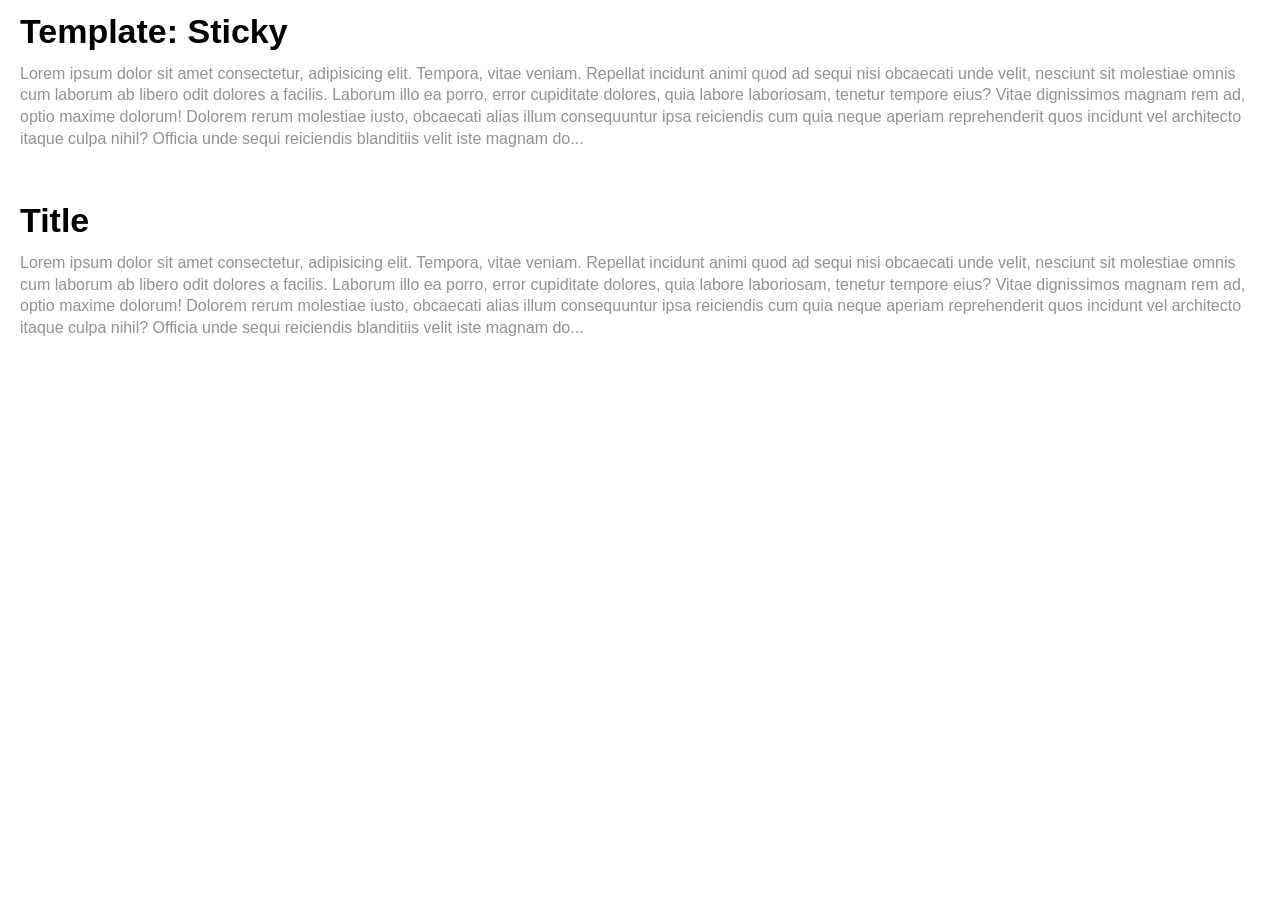
==== blog_page/blog.html @ a8a973e3 "Add blog page" ====
<!DOCTYPE html>
<html lang="en">
<head>
 <meta charset="UTF-8">
 <meta http-equiv="X-UA-Compatible" content="IE=edge">
 <meta name="viewport" content="width=device-width, initial-scale=1.0">
 <link rel="stylesheet" href="../index.css">
 <link rel="stylesheet" href="./blog.css">
 <title>Blog page</title>
</head>
<body>
<div class="content_wrapper">

 <article class="apt_block" id="apt_block">
  <header class="entry_header">
   <h2 class="entry_title">Template: Sticky</h2>
  </header>
  <p class="entry_content">Lorem ipsum dolor sit amet consectetur, adipisicing elit. Tempora, vitae veniam. Repellat incidunt animi quod ad sequi nisi obcaecati unde velit, nesciunt sit molestiae omnis cum laborum ab libero odit dolores a facilis. Laborum illo ea porro, error cupiditate dolores, quia labore laboriosam, tenetur tempore eius? Vitae dignissimos magnam rem ad, optio maxime dolorum! Dolorem rerum molestiae iusto, obcaecati alias illum consequuntur ipsa reiciendis cum quia neque aperiam reprehenderit quos incidunt vel architecto itaque culpa nihil? Officia unde sequi reiciendis blanditiis velit iste magnam dolorum fugit! Qui vel accusantium minus? Aut, quas animi magnam provident sed rem rerum id laborum nam. Molestiae ut sapiente sequi, consequatur nulla possimus, illo ducimus mollitia cum, enim at illum laudantium? Ipsum omnis voluptates aut modi sequi odit consequatur aliquid quaerat reprehenderit earum, dolorem laborum beatae non labore? Amet consequuntur, quia ducimus aspernatur eius iste! Facilis expedita veniam sequi ratione. Enim inventore quibusdam, doloribus vitae iste tempore consequuntur quod quos velit alias numquam magni rerum quas commodi ipsam natus architecto atque nobis dolores incidunt pariatur, sed quam temporibus aliquam! Perspiciatis itaque, ea voluptatem quae et voluptatum laboriosam obcaecati recusandae placeat eos quos. Numquam molestiae harum magni incidunt laudantium explicabo qui, ex quo voluptatibus corrupti neque quaerat nisi in cupiditate ullam nobis quia? Delectus dolorem pariatur ut, dicta tempora neque minima quibusdam corrupti ullam, accusantium, doloribus placeat quos a suscipit repellat. Aut corporis tempora deleniti libero nulla nemo earum sequi incidunt! Perferendis eius exercitationem consequatur voluptatum fuga quo sequi, dicta, laboriosam reprehenderit accusamus debitis quia, aperiam maiores. Dicta iste voluptas pariatur animi atque explicabo placeat fugiat ipsum obcaecati reprehenderit. Consequuntur distinctio doloribus ea ex perspiciatis consequatur, et quidem voluptatum ipsa, quia commodi earum nostrum dolores est eius eligendi sapiente recusandae, dolorem beatae sint libero aut ullam? Unde eius nobis ex mollitia pariatur ducimus, debitis quo suscipit!</p>
 </article>

 <article class="apt_block">
  <header class="entry_header">
   <h2 class="entry_title">Title</h2>
  </header>
  <p class="entry_content">Lorem ipsum dolor sit amet consectetur, adipisicing elit. Tempora, vitae veniam. Repellat incidunt animi quod ad sequi nisi obcaecati unde velit, nesciunt sit molestiae omnis cum laborum ab libero odit dolores a facilis. Laborum illo ea porro, error cupiditate dolores, quia labore laboriosam, tenetur tempore eius? Vitae dignissimos magnam rem ad, optio maxime dolorum! Dolorem rerum molestiae iusto, obcaecati alias illum consequuntur ipsa reiciendis cum quia neque aperiam reprehenderit quos incidunt vel architecto itaque culpa nihil? Officia unde sequi reiciendis blanditiis velit iste magnam dolorum fugit! Qui vel accusantium minus? Aut, quas animi magnam provident sed rem rerum id laborum nam. Molestiae ut sapiente sequi, consequatur nulla possimus, illo ducimus mollitia cum, enim at illum laudantium? Ipsum omnis voluptates aut modi sequi odit consequatur aliquid quaerat reprehenderit earum, dolorem laborum beatae non labore? Amet consequuntur, quia ducimus aspernatur eius iste! Facilis expedita veniam sequi ratione. Enim inventore quibusdam, doloribus vitae iste tempore consequuntur quod quos velit alias numquam magni rerum quas commodi ipsam natus architecto atque nobis dolores incidunt pariatur, sed quam temporibus aliquam! Perspiciatis itaque, ea voluptatem quae et voluptatum laboriosam obcaecati recusandae placeat eos quos. Numquam molestiae harum magni incidunt laudantium explicabo qui, ex quo voluptatibus corrupti neque quaerat nisi in cupiditate ullam nobis quia? Delectus dolorem pariatur ut, dicta tempora neque minima quibusdam corrupti ullam, accusantium, doloribus placeat quos a suscipit repellat. Aut corporis tempora deleniti libero nulla nemo earum sequi incidunt! Perferendis eius exercitationem consequatur voluptatum fuga quo sequi, dicta, laboriosam reprehenderit accusamus debitis quia, aperiam maiores. Dicta iste voluptas pariatur animi atque explicabo placeat fugiat ipsum obcaecati reprehenderit. Consequuntur distinctio doloribus ea ex perspiciatis consequatur, et quidem voluptatum ipsa, quia commodi earum nostrum dolores est eius eligendi sapiente recusandae, dolorem beatae sint libero aut ullam? Unde eius nobis ex mollitia pariatur ducimus, debitis quo suscipit!</p>
 </article>
 
</div>

<script src="./blog.js"></script>
</body>
</html>
---- index.css ----
:root {
 --main-color: blue;
 --main-color-yell: #f8c008;
 --main-color-prpl: #c267d4;
 --main-color-dark-prpl: #ab5bbb;
 --main-color-light-prpl: #f8f2ff;

 --main-text-color: #000;
 --main-text-gray: #e3e3e3;
 --prim-text-color: #919191;
 --prim-text-color_2: #797979;
 --prim-text-color_3: #363636;

 --main-br-radius: 5px;
 --max-br-radius: 100px;
 --sc-padding: 50px 0;

 --main-border: 1px solid #e3e3e3;
 --main-tp-background: rgba(0, 0, 0, 0.07);
 --main-tp-background_2: rgba(0, 0, 0, 0.15);
 --main-hover-background: rgba(57, 63, 97, 0.45);

 --main-anim: 0.3s ease;
 --slow-anim: 0.4s ease;

 --shadow-main: rgba(0, 0, 0, 0.06) 0px 2px 7px;
 --shadow-main_2:   rgba(0, 0, 0, 0.10) 0px 4px 8px;
 --shadow-main_3:   rgba(0, 0, 0, 0.12) 0px 8px 10px;

 --main-gradient_1: linear-gradient( 100deg,  #5636b6 11.2%, #c267d4 91.2% );
 --main-gradient_2: linear-gradient( 100deg,  #7c59e6 11.2%, #dc88ec 91.2% );
}

body,
html {
 margin: 0;
 padding: 0;
 font-family: "Montserrat", sans-serif;
 line-height: 1.35em;
 font-size: 16px;
}

button {
 user-select: none;
 cursor: pointer;
 font-family: inherit;
 font-size: inherit;
}

h1, h2, h3, h4, h5, h6, p {
 margin: 0.5em 0;
}

h1 {
 font-size: 38px;
}

h2 {
 font-size: 34px;
 line-height: 1.25em;
 margin: 0.3em 0;
}

h3 {
 font-size: 34px;
 margin: 0.3em 0;
}

h4 {
 font-size: 20px;
 margin: 5px 0;
}

p {
 color: var(--prim-text-color);
}

img {
 font-size: 0;
}

input:focus {
 outline: 2px solid var(--main-color-prpl);
}

input,
*::placeholder {
 font-family: inherit;
}

*{
 box-sizing: border-box;
}

*::selection {
 color: #fff;
 background-color: rgba(79, 63, 218, 0.5);
}

.content_wrapper {
 max-width: 1280px;
 margin: 0 auto;
 padding: 0 20px;
}

.btn {
 display: inline-block;
 border: none;
 padding: 0;
 margin: 0;
 color: inherit;
 text-decoration: none;
 white-space: nowrap;
 background-color: transparent;
 transition: background var(--main-anim);
 user-select: none;
}


.btn_th_0 {
 padding: 15px 30px;
 font-size: 16px;
 font-weight: 500;
 color: #fff;
 border-radius: var(--max-br-radius);
 background-color: var(--main-color-prpl);
}

.btn_th_0:hover {
 background-color: var(--main-color-dark-prpl);
}

.btn_allpr {
 display: block;
 margin: 20px auto 0;
}

.pre_title {
 font-weight: 600;
 text-transform: uppercase;
}

.rect_shadow::before {
 content: '';
 display: block;
 position: absolute;
 left: -20px;
 bottom: -20px;
 width: 100%;
 height: 100%;
 background: var(--main-gradient_2);
 z-index: 0;
 pointer-events: none;
}

.sc_icons {
 position: absolute;
 bottom: 20px;
 right: 5px;
}

.sc_icons ul,
ul.sc_icons {
 display: flex;
 margin: 0;
 padding: 0;
 list-style: none;
}

.sc_icons li:not(:last-child) {
 margin-right: 5px;
}

.sc_icons a {
 display: flex;
 justify-content: center;
 align-items: center;
 width: 30px;
 height: 30px;
 text-decoration: none;
 font-size: 15px;
 color: inherit;
 transition: var(--main-anim);
 border: 2px solid #fff;
 border-radius: var(--max-br-radius);
}

.sc_icons a:hover {
 opacity: 0.8;
}


/* Navbar styles */

.hd-navbar {
 position: relative;

 padding: 15px 0;
 font-size: 17px;
 color: #fff;
 z-index: 10000;
}

.hd-navbar_content {
 position: relative;
 display: flex;
 flex-wrap: wrap;
 justify-content: space-between;
 align-items: center;
 z-index: 10;
}

.hd-navbar .bg {
 position: absolute;
 top: 0;
 bottom: 0;
 left: 0;
 right: 0;
 opacity: 0;
 background-color: rgba(73, 31, 128, 0.8);
 z-index: 0;
 transition: var(--slow-anim);
}

.mn_fixed .hd-navbar {
 position: fixed;
 top: 0;
 left: 0;
 right: 0;
 animation: header var(--slow-anim);
}

.mn_fixed .hd-navbar .bg {
 opacity: 1;
}

@keyframes header {
 0% {
  transform: translateY(-120px);
 }
 100% {
  transform: translateY(0);
 }
}

.hd-navbar .logo {
 text-transform: uppercase;
 font-size: 32px;
 font-weight: 600;
}

.main-nav ul {
 display: flex;
 margin: 0;
 padding: 0;
 list-style: none;
 height: 70px;
 line-height: 70px;
 white-space: nowrap;
}

.main-nav li {
 display: flex;
 flex-direction: column;
}

.main-nav li,
.main-nav li a {
 display: block;
 height: 100%;
}

.main-nav li:not(:last-child) {
 margin-right: 10px;
}

.main-nav li a {
 padding: 0 20px;
 text-decoration: none;
 color: inherit;
 border-radius: var(--main-br-radius);
 transition: background var(--main-anim);
}

.btn_contact {
 padding: 15px 30px;
 color: inherit;
 border: var(--main-border);
 border-radius: var(--max-br-radius);
}

.btn_contact:hover,
.main-nav li a:hover {
 background-color: var(--main-tp-background);
}

.mn_fixed .btn_contact:hover,
.mn_fixed .main-nav li a:hover {
 background-color: var(--main-tp-background_2);
}

/* Navbar styles end */

/* Header block styles */

.main-header {
 position: relative;
 background: var(--main-gradient_1);
 overflow: hidden;
}

.main-header::before {
 content: '';
 position: absolute;
 right: -50px;
 bottom: -50px;
 width: calc(100vw + 50px);
 height: calc(100% + 50px);
 max-width: 1200px;
 background: url('./img/hd_asset_1.svg') 100% 100% no-repeat;
 z-index: 0;
 pointer-events: none;
 user-select: none;
}

.hd-blocks {
 position: relative;
 display: flex;
 justify-content: space-between;
 margin-top: 30px;
 min-height: calc(100vh - 130px);
 color: #fff;
}

.hd-info {
 max-width: 50%;
 flex: 0 0 50%;
 padding-right: 20px;
}

.hd-info h1 {
 font-size: 78px;
 line-height: 0.95em;
 margin: 0.5em 0 0;
}

.hd-info p {
 font-size: 19px;
 line-height: 1.5em;
 margin: 1.5em 0;
 color: #fff;
}

/* Btn explore styles */

.btn_explore {
 position: relative;
 padding: 15px 40px 15px 30px;
 margin-top: 10px;
 font-size: 17px;
 background-color: var(--main-color-yell);
 border-radius: var(--max-br-radius);
 transition: 0.3s ease;
}

.btn_explore span {
 position: absolute;
 right: 12px;
 bottom: calc(50% - 12px);
 display: block;
 width: 24px;
 height: 24px;
 background-image: url("data:image/svg+xml,%3Csvg xmlns='http://www.w3.org/2000/svg' viewBox='0 0 22 22'%3E%3Cdefs%3E%3CclipPath%3E%3Cpath fill='%2300f' fill-opacity='.514' d='m-7 1024.36h34v34h-34z'/%3E%3C/clipPath%3E%3CclipPath%3E%3Cpath fill='%23aade87' fill-opacity='.472' d='m-6 1028.36h32v32h-32z'/%3E%3C/clipPath%3E%3C/defs%3E%3Cpath d='m345.44 248.29l-194.29 194.28c-12.359 12.365-32.397 12.365-44.75 0-12.354-12.354-12.354-32.391 0-44.744l171.91-171.91-171.91-171.9c-12.354-12.359-12.354-32.394 0-44.748 12.354-12.359 32.391-12.359 44.75 0l194.29 194.28c6.177 6.18 9.262 14.271 9.262 22.366 0 8.099-3.091 16.196-9.267 22.373' transform='matrix(.03541-.00013.00013.03541 2.98 3.02)' fill='%23fff'/%3E%3C/svg%3E");
 background-repeat: no-repeat;
}

.btn_explore:hover {
 padding: 15px 60px 15px 30px;
 background-color: #dfae0c;
}

.btn_explore::before {
 content: "";
 display: block;
 position: absolute;
 right: 22px;
 bottom: calc(50% - 1.5px);
 width: 1px;
 height: 3px;
 background-color: #fff;
 border-radius: 50px;
 transition: var(--main-anim);
 }

 .btn_explore:hover::before {
  width: 20px;
 }

 .btn_explore:active {
  transform: translateY(2px);
  transition: 0s;
 }

/* Btn explore styles end */

.hd-info,
.hd-image {
 flex: 0 0 50%;
 max-width: 50%;
 height: calc(100vh - 150px);
 min-height: 500px;
}

.hd-info {
 display: flex;
 flex-direction: column;
 align-items: flex-start;
 justify-content: center;
}

.hd-image {
 position: relative;
 display: flex;
 align-items: center;
 justify-content: center;
}

.hd-image img {
 max-width: 100%;
 max-height: 100%;
 object-fit: contain;
}

/* Header block styles end */

/* Video block styles */

.video_block {
 position: relative;
 padding: var(--sc-padding);
 box-sizing: content-box;
}

.video_block {
 min-height: 400px;
}

.vb_player {
 position: absolute;
 right: 0;
 top: 0;
 max-width: 50vw;
 width: 100%;
 height: calc(100% - 140px - 20px);
 margin: 70px 0;
 cursor: pointer;
}

.vb_player .bg,
.vb_player .filter {
 position: absolute;
 top: 0;
 left: 0;
 width: 100%;
 height: 100%;
 z-index: 10;
}

.vb_player .bg {
 position: absolute;
 width: 100;
 background: var(--main-color-prpl);
 overflow: hidden;
}

.vb_player .bg img {
 width: 100%;
 height: 100%;
 object-fit: cover;
 transition: var(--slow-anim);
}

.vb_player .filter {
 opacity: 0.45;
 transition: var(--main-anim);
 background-color: var(--main-hover-background);
}

.vb_player .play {
 position: absolute;
 top: calc(50% - 60px);
 left: calc(50% - 60px);
 width: 120px;
 height: 120px;
 background-color: #fff;
 border-radius: 50%;
 z-index: 100;
 transition: var(--main-anim);
 z-index: 11;
}

.vb_player .play::after {
 content: '';
 display: block;
 width: 0;
 height: 0;
 position: absolute;
 top: calc(50% - 22px);
 left: calc(50% - 12px);

 border-top: 24px solid transparent;
 border-bottom: 24px solid transparent;
 border-left: 35px solid var(--main-color-prpl);
}

.vb_info {
 max-width: 50%;
 min-height: 460px;
 margin-top: 50px;
 padding-right: 40px;
}

.vb_info .pre_title {
 font-weight: 600;
 text-transform: uppercase;
}

.vb_player:hover .filter {
 opacity: 0.85;
}

.vb_player:hover .play {
 transform: scale(1.1);
}

.vb_player:hover .bg img {
 transform: scale(1.05);
}

.vb_player:active .play {
 top: calc(50% - 64px);
 left: calc(50% - 64px);
 width: 128px;
 height: 128px;
 transition: 0s;
}

/* Video block styles end */

/* def-clickable styles */

.def-clickable,
.def-clickable dt,
.def-clickable dd {
 margin: 0;
 padding: 0;
}

.def-clickable dt {
 position: relative;
 display: inline-block;
 padding: 8px 25px 8px 0;
 margin-top: 10px;

 font-family: 'Roboto';
 font-size: 17px;
 font-weight: 500;
 background-color: rgb(255, 255, 255);
 user-select: none;
 cursor: pointer;
 transition: var(--main-anim);
 z-index: 10;
}

.def-clickable dd {
 max-height: 0;
 overflow: hidden;
 line-height: 1.4em;
 color: var(--prim-text-color);
 transition: 0.4s ease;
 transform: translateY(-10px);
}

.def-clickable dt::after {
 content: '';
 position: absolute;
 right: 5px;
 bottom: calc(50% - 3px);
 display: block;
 width: 7px;
 height: 7px;
 border-left: 2px solid #000;
 border-bottom: 2px solid #000;
 transform: rotate(-45deg);
 transition: var(--main-anim);
}

.def-clickable dt.opened::after {
 transform: translateY(4px) rotate(-225deg);
}

.def-clickable dt.opened::before {
 content: '';
 display: block;
 position: absolute;
 bottom: 0;
 left: 0;
 width: 100%;
 height: 4px;
 background: var(--main-gradient_1);
}

.def-clickable dt.opened + dd {
 padding: 5px 0;
 max-height: 120px;
 overflow: scroll;
 transform: translateY(0);
}


.def-clickable dt:hover {
 color: #6d6d6d;
}
.def-clickable dt:hover::after {
 border-color: #6d6d6d;
}

/* def-clickable styles end */

/* Gallery block styles */

.gallery_block {
 padding: var(--sc-padding);
 background-color: var(--main-color-light-prpl);
}

.gb_infowrap {
 display: flex;
 margin: 10px 0;
}

.gb_infowrap p,
.gb_infowrap h2 {
 flex: 0 0 50%;
 padding-right: 5%;
 margin: 0;
}

.gb_infowrap p {
 font-size: 14px;
 line-height: 1.5em;
 color: #808080;
}

.gb_nav {
 display: flex;
 justify-content: flex-start;
 align-items: center;
 padding: 0;
 margin: 0 0 30px;
 list-style: none;
 user-select: none;
}

.gb_nav li:not(:last-child) {
 margin-right: 20px;
}

.gb_nav a {
 display: block;
 padding: 10px 0;
 font-size: 18px;
 color: var(--prim-text-color_2);
 text-decoration: none;
 text-transform: capitalize;
}

.gb_nav a.opened {
 color: #000;
}

.gb_nav a:hover:not(.opened) {
 color:#363636;
}

.gb_gallery {
 display: flex;
 flex-wrap: wrap;
 justify-content: flex-start;
 align-items: flex-start;
}

.gb_block {
 position: relative;
 flex: 0 0 32%;
 width: 32%;
 height: 300px;
 margin-bottom: 20px;
 background-color: #fff;
}

.gb_block:not(:nth-child(3n)) {
 margin-right: 2%;
}

.gb_block .hover {
 opacity: 0;
 display: flex;
 flex-direction: column;
 justify-content: flex-end;

 position: absolute;
 top: 0;
 bottom: 0;
 left: 0;
 right: 0;
 width: 100%;
 height: 100%;

 padding: 15px 25px;
 background-color: rgba(0, 0, 0, 0.5);
 transition: var(--main-anim);
 cursor: pointer;
}

.gb_block:hover .hover {
 opacity: 1;
}

.cn {
 transform: translateY(20px);
 transition: var(--main-anim);
}

.gb_block:hover .cn {
 transform: translateY(0);
}

.gb_block .hover h4 {
 font-size: 22px;
 margin: 0;
}

.gb_block .hover p {
 font-size: 16px;
 font-weight: 300;
 margin: 7px 0;
}

.gb_block .hover h4,
.gb_block .hover p {
 color: #fff;
}

.gb_block img {
 width: 100%;
 height: 100%;
 object-fit: cover;
 font-size: 0;
}

/* Gallery block styles end */

/* Benefits block styles */

.benefits_block {
 padding: var(--sc-padding);
}

.bb_info {
 text-align: center;
}

.bb_info h2 {
 max-width: 650px;
 margin: 0 auto;
}
.bb_info p {
 max-width: 550px;
 margin: 15px auto;
 color: var(--prim-text-color_3);
 line-height: 1.5em;
}

.bb_content {
 display: flex;
 flex-wrap: wrap;
 justify-content: flex-start;
 padding: 20px 0;
}

.bb_block {
 flex: 0 0 32%;
 display: flex;
 flex-direction: column;
 align-items: center;
 max-width: 32%;
 min-height: 150px;
 padding: 20px 15px;
 margin-bottom: 2%;
 text-align: center;
 border: 1px solid rgb(243, 243, 243);
 transition: var(--main-anim);
}

.bb_block p {
 margin: 0;
}

.bb_block:not(:nth-child(3n)) {
 margin-right: 2%;
}

.bb_block i {
 order: -2;
}

.bb_block:hover {
 box-shadow: var( --shadow-main_3);
}

/* Benefits block styles end */

/* Reviews block styles */

.reviews_block {
 padding: var(--sc-padding);
 border-top: var(--main-border);
}

.rb_info {
 text-align: center;
}

.rb_info h2 {
 max-width: 650px;
 margin: 0 auto;
}
.rb_info p {
 max-width: 550px;
 margin: 15px auto 30px;
 color: var(--prim-text-color_3);
 line-height: 1.5em;
}

.rb_slider {
 position: relative;
 padding: 0 60px;
}

.rb_viewbox {
 position: relative;
 height: 320px;
 padding: 5px 5px 15px 5px;
 overflow: hidden;
}

.rb_content {
 position: absolute;
 left: 0;
 top: 0;
 display: flex;
 align-items: stretch;
 justify-content: flex-start;
 transition: var(--slow-anim);
 padding: 8px;
}

.rb_block {
 flex: 0 0 360px;
 width: 360px;

 display: flex;
 flex-direction: column;
 align-items: flex-start;
 
 min-height: 150px;
 padding: 25px 18px 40px;
 box-shadow: var( --shadow-main_3);
 border: 1px solid #eee;
 background-color: #fff;
 transition: var(--main-anim);
}

.rb_block:hover {
 transform: scale(1.03);
}

.rb_block:not(:last-child) {
 margin-right: 15px;
}

.rb_block blockquote {
 font-size: 16px;
 padding: 0;
 margin: 0;
}

.rb_block q {
 display: block;
 margin: 20px 0;
 color: var(--prim-text-color);
}

.rb_block sources {
 font-weight: 600;
}

.rb_block .photo {
 height: 60px;
 width: 60px;
 overflow: hidden;
 border-radius: var(--max-br-radius);
 background-color: rgb(236, 230, 230);
 user-select: none;
}

.rb_block .photo img {
 width: 60px;
 height: 60px;
 object-fit: cover;
}

.rb_nv button {
 position: absolute;
 top: calc(50% - 25.5px);
 width: 45px;
 height: 45px;
 background-color: rgb(255, 255, 255);
 border-radius: var(--max-br-radius);
 border: var(--main-border);
 box-shadow: var(--shadow-main_3);
 transition: var(--main-anim);
}

.rb_nv button:hover {
 transform: scale(1.15);
 box-shadow: var(--shadow-main_2);
}

.rb_nv button:active {
 transform: scale(1.10) translateY(2px);
 transition: 0s;
}

.rb_nv .btn_back {
 left: 5px;
}
.rb_nv .btn_fw {
 right: 5px;
}

/** Triangle props **/
.rb_nv i {
 font-size: 0;
 line-height: 0;
 pointer-events: none;
}
.rb_nv i::after {
 content: "";
 display: inline-block;
 width: 0;
 height: 0;
 margin-bottom: -2px;
 border-top: 10px solid transparent;
 border-bottom: 10px solid transparent;
}
.rb_nv .btn_back i::after {
 border-right: 12px solid #664e85;
 margin-left: -5px;
}
.rb_nv .btn_fw i::after {
 border-left: 12px solid #664e85;
 margin-right: -5px;
}

/* Reviews block styles end */

/* Blog block styles */

.lastblog_block {
 padding: 100px 0;
 background-color: var(--main-color-light-prpl);
}

.lastblog_content {
 display: flex;
 align-items: center;
 justify-content: space-between;
}

.lb_info {
 max-width: 50%;
 margin-top: 50px;
 padding-right: 40px;
}

.lb_info .pre_title {
 font-weight: 600;
 text-transform: uppercase;
}

.lb_info p {
 margin: 2em 0 2.5em;
 line-height: 1.6em;
 color: var(--prim-text-color_3);
}

.lb_article {
 position: relative;
 display: flex;
 flex-direction: column;
 align-items: flex-start;
 justify-content: flex-end;

 padding: 35px;
 background-color: transparent;
 min-height: 550px;
}

.lb_article h4 {
 display: inline-block;
 padding: 2px 10px 2px 3px;
 border-radius: 5px;
}

.lb_article .bg,
.lb_article .bg::after {
 position: absolute;
 top: 0;
 bottom: 0;
 left: 0;
 right: 0;
 width: 100%;
 height: 100%;
 user-select: none;
}

.lb_article .bg::after {
 content: '';
 display: block;
 background-color: rgba(57, 63, 97, 0.4);
}

.lb_article .bg {
 z-index: 0;
 overflow: hidden;
}

.lb_article .bg img {
 width: 100%;
 height: 100%;
 object-fit: cover;
}

.lb_article .content {
 position: relative;
 z-index: 100;
 color: #fff;
}

.lb_article p {
 color: #fff;
 opacity: 0.85;
 line-height: 1.25em;
 margin: 0.4em 0 1em;
}

.lb_article .credentials {
 display: flex;
 justify-content: flex-start;
 align-items: center;
}

.lb_article .avatar {
 width: 50px;
 height: 50px;
 margin-right: 12px;
 background-color: #fff;
 border-radius: var(--max-br-radius);
 overflow: hidden;
 user-select: none;
}

.lb_article .avatar img {
 width: 100%;
 height: 100%;
 object-fit: cover;
}

.lb_article .username {
 font-weight: 600;
 letter-spacing: 0.08em;
 font-size: 15px;
}

.ar_link {
 text-decoration: none;
}

/** Animations **/
.lb_article .content,
.lb_article .bg img,
.lb_article .bg::after,
.lb_article h4 {
 transition: transform var(--slow-anim), background 0.2s ease;
}

.lb_article:hover .content {
 transform: translateY(15px);
}

.lb_article:hover .bg img {
 transform: scale(1.05);
}

.lb_article:hover h4 {
 background-color: rgba(255, 255, 255, 0.3);
}

.lb_article:hover .bg::after {
 background-color: var(--main-hover-background);
}

/* Blog block styles end */

/* Footer styles */

.main-footer {
 /* background: url('./img/footer_bg.png') 0 0 no-repeat; */
 background-size: 100% auto;
}

.ft_block_1_wrapper {
 border-bottom: var(--main-border);
}

.ft_block_1 {
 padding: 150px 0;
 max-width: 800px;
 margin: 0 auto;
 text-align: center;
}

.ft_contact p {
 margin: 1.4em 0 2.3em;
 line-height: 1.8em;
}

.ft_form {
 display: flex;
 justify-content: center;
 align-items: stretch;
 height: 50px;
}

.ft_form input {
 padding: 10px 15px;
 width: 360px;
 margin-right: 25px;
 border: 1px solid #dddbdb;
 background-color: rgb(244, 244, 248);
 font-size: 20px;
 border-radius: 5px;
}

.ft_form input::placeholder {
 color: var(--prim-text-color);
 font-size: 17px;
}

.ft_form button {
 width: 150px;
 font-size: 17px;
}

.ft_contact h2 {
 font-size: 48px;
 margin: 0;
}

.footer_nav ul {
 margin: 0;
 padding: 0;
 font-weight: 600;
 list-style: none;
 text-transform: capitalize;
}

.footer_nav a {
 display: inline-block;
 padding: 5px 0;
 font-weight: 400;
 font-size: 15px;
 color: var(--prim-text-color);
 text-decoration: none;
}

.footer_nav a:hover {
 text-decoration: underline;
}

.cp_block {
 font-size: 15px;
 align-self: flex-end;
}

.cp_block .sc_icons {
 position: static;
 margin-bottom: 10px;
}

.footer_nav {
 flex: 1 0 auto;
 display: flex;
 justify-content: space-between;
 align-items: flex-start;
 padding: 70px 0 80px;
}

.footer_nav > ul li:nth-child(1) {
 margin-top: 10px;
}

.footer_nav .sc_icons a {
 border-color: #797979;
}

.sc_icons a:hover {
 text-decoration: none;
}

.th_copyright {
 font-size: 15px;
 color: var(--prim-text-color);
}

/* Footer styles end */
---- blog_page/blog.css ----
.apt_block {
 margin-bottom: 50px;
}
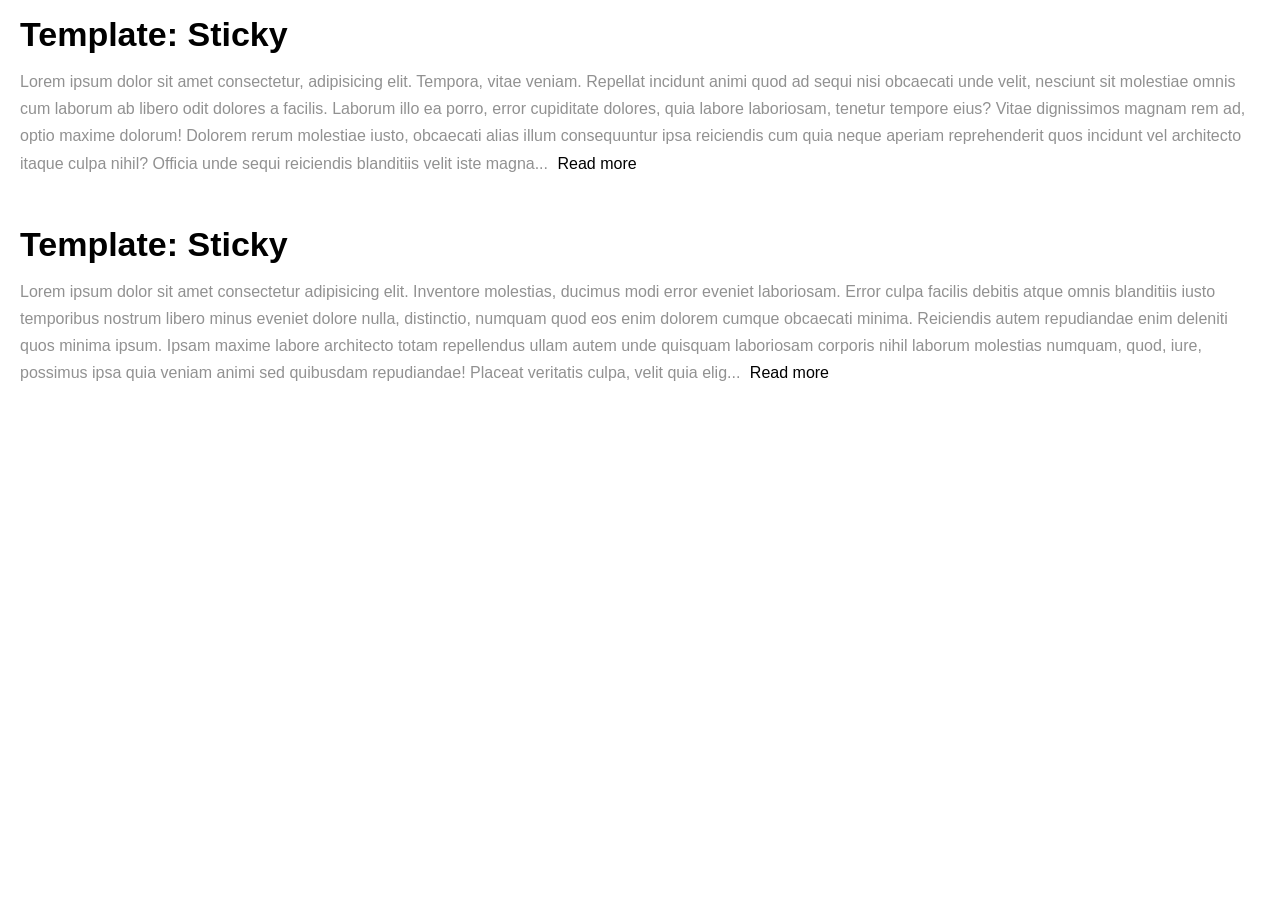
==== commit bcd67ce8: "Add readmore" ====
--- a/blog_page/blog.html
+++ b/blog_page/blog.html
@@ -15,14 +15,18 @@
   <header class="entry_header">
    <h2 class="entry_title">Template: Sticky</h2>
   </header>
-  <p class="entry_content">Lorem ipsum dolor sit amet consectetur, adipisicing elit. Tempora, vitae veniam. Repellat incidunt animi quod ad sequi nisi obcaecati unde velit, nesciunt sit molestiae omnis cum laborum ab libero odit dolores a facilis. Laborum illo ea porro, error cupiditate dolores, quia labore laboriosam, tenetur tempore eius? Vitae dignissimos magnam rem ad, optio maxime dolorum! Dolorem rerum molestiae iusto, obcaecati alias illum consequuntur ipsa reiciendis cum quia neque aperiam reprehenderit quos incidunt vel architecto itaque culpa nihil? Officia unde sequi reiciendis blanditiis velit iste magnam dolorum fugit! Qui vel accusantium minus? Aut, quas animi magnam provident sed rem rerum id laborum nam. Molestiae ut sapiente sequi, consequatur nulla possimus, illo ducimus mollitia cum, enim at illum laudantium? Ipsum omnis voluptates aut modi sequi odit consequatur aliquid quaerat reprehenderit earum, dolorem laborum beatae non labore? Amet consequuntur, quia ducimus aspernatur eius iste! Facilis expedita veniam sequi ratione. Enim inventore quibusdam, doloribus vitae iste tempore consequuntur quod quos velit alias numquam magni rerum quas commodi ipsam natus architecto atque nobis dolores incidunt pariatur, sed quam temporibus aliquam! Perspiciatis itaque, ea voluptatem quae et voluptatum laboriosam obcaecati recusandae placeat eos quos. Numquam molestiae harum magni incidunt laudantium explicabo qui, ex quo voluptatibus corrupti neque quaerat nisi in cupiditate ullam nobis quia? Delectus dolorem pariatur ut, dicta tempora neque minima quibusdam corrupti ullam, accusantium, doloribus placeat quos a suscipit repellat. Aut corporis tempora deleniti libero nulla nemo earum sequi incidunt! Perferendis eius exercitationem consequatur voluptatum fuga quo sequi, dicta, laboriosam reprehenderit accusamus debitis quia, aperiam maiores. Dicta iste voluptas pariatur animi atque explicabo placeat fugiat ipsum obcaecati reprehenderit. Consequuntur distinctio doloribus ea ex perspiciatis consequatur, et quidem voluptatum ipsa, quia commodi earum nostrum dolores est eius eligendi sapiente recusandae, dolorem beatae sint libero aut ullam? Unde eius nobis ex mollitia pariatur ducimus, debitis quo suscipit!</p>
+  <div class="entry_content">
+   <p>Lorem ipsum dolor sit amet consectetur, adipisicing elit. Tempora, vitae veniam. Repellat incidunt animi quod ad sequi nisi obcaecati unde velit, nesciunt sit molestiae omnis cum laborum ab libero odit dolores a facilis. Laborum illo ea porro, error cupiditate dolores, quia labore laboriosam, tenetur tempore eius? Vitae dignissimos magnam rem ad, optio maxime dolorum! Dolorem rerum molestiae iusto, obcaecati alias illum consequuntur ipsa reiciendis cum quia neque aperiam reprehenderit quos incidunt vel architecto itaque culpa nihil? Officia unde sequi reiciendis blanditiis velit iste magnam dolorum fugit! Qui vel accusantium minus? Aut, quas animi magnam provident sed rem rerum id laborum nam. Molestiae ut sapiente sequi, consequatur nulla possimus, illo ducimus mollitia cum, enim at illum laudantium? Ipsum omnis voluptates aut modi sequi odit consequatur aliquid quaerat reprehenderit earum, dolorem laborum beatae non labore? Amet consequuntur, quia ducimus aspernatur eius iste! Facilis expedita veniam sequi ratione. Enim inventore quibusdam, doloribus vitae iste tempore consequuntur quod quos velit alias numquam magni rerum quas commodi ipsam natus architecto atque nobis dolores incidunt pariatur, sed quam temporibus aliquam! Perspiciatis itaque, ea voluptatem quae et voluptatum laboriosam obcaecati recusandae placeat eos quos. Numquam molestiae harum magni incidunt laudantium explicabo qui, ex quo voluptatibus corrupti neque quaerat nisi in cupiditate ullam nobis quia? Delectus dolorem pariatur ut, dicta tempora neque minima quibusdam corrupti ullam, accusantium, doloribus placeat quos a suscipit repellat. Aut corporis tempora deleniti libero nulla nemo earum sequi incidunt! Perferendis eius exercitationem consequatur voluptatum fuga quo sequi, dicta, laboriosam reprehenderit accusamus debitis quia, aperiam maiores. Dicta iste voluptas pariatur animi atque explicabo placeat fugiat ipsum obcaecati reprehenderit. Consequuntur distinctio doloribus ea ex perspiciatis consequatur, et quidem voluptatum ipsa, quia commodi earum nostrum dolores est eius eligendi sapiente recusandae, dolorem beatae sint libero aut ullam? Unde eius nobis ex mollitia pariatur ducimus, debitis quo suscipit!</p>
+  </div>
  </article>
 
- <article class="apt_block">
+ <article class="apt_block" id="apt_block">
   <header class="entry_header">
-   <h2 class="entry_title">Title</h2>
+   <h2 class="entry_title">Template: Sticky</h2>
   </header>
-  <p class="entry_content">Lorem ipsum dolor sit amet consectetur, adipisicing elit. Tempora, vitae veniam. Repellat incidunt animi quod ad sequi nisi obcaecati unde velit, nesciunt sit molestiae omnis cum laborum ab libero odit dolores a facilis. Laborum illo ea porro, error cupiditate dolores, quia labore laboriosam, tenetur tempore eius? Vitae dignissimos magnam rem ad, optio maxime dolorum! Dolorem rerum molestiae iusto, obcaecati alias illum consequuntur ipsa reiciendis cum quia neque aperiam reprehenderit quos incidunt vel architecto itaque culpa nihil? Officia unde sequi reiciendis blanditiis velit iste magnam dolorum fugit! Qui vel accusantium minus? Aut, quas animi magnam provident sed rem rerum id laborum nam. Molestiae ut sapiente sequi, consequatur nulla possimus, illo ducimus mollitia cum, enim at illum laudantium? Ipsum omnis voluptates aut modi sequi odit consequatur aliquid quaerat reprehenderit earum, dolorem laborum beatae non labore? Amet consequuntur, quia ducimus aspernatur eius iste! Facilis expedita veniam sequi ratione. Enim inventore quibusdam, doloribus vitae iste tempore consequuntur quod quos velit alias numquam magni rerum quas commodi ipsam natus architecto atque nobis dolores incidunt pariatur, sed quam temporibus aliquam! Perspiciatis itaque, ea voluptatem quae et voluptatum laboriosam obcaecati recusandae placeat eos quos. Numquam molestiae harum magni incidunt laudantium explicabo qui, ex quo voluptatibus corrupti neque quaerat nisi in cupiditate ullam nobis quia? Delectus dolorem pariatur ut, dicta tempora neque minima quibusdam corrupti ullam, accusantium, doloribus placeat quos a suscipit repellat. Aut corporis tempora deleniti libero nulla nemo earum sequi incidunt! Perferendis eius exercitationem consequatur voluptatum fuga quo sequi, dicta, laboriosam reprehenderit accusamus debitis quia, aperiam maiores. Dicta iste voluptas pariatur animi atque explicabo placeat fugiat ipsum obcaecati reprehenderit. Consequuntur distinctio doloribus ea ex perspiciatis consequatur, et quidem voluptatum ipsa, quia commodi earum nostrum dolores est eius eligendi sapiente recusandae, dolorem beatae sint libero aut ullam? Unde eius nobis ex mollitia pariatur ducimus, debitis quo suscipit!</p>
+  <div class="entry_content">
+   <p>Lorem ipsum dolor sit amet consectetur adipisicing elit. Inventore molestias, ducimus modi error eveniet laboriosam. Error culpa facilis debitis atque omnis blanditiis iusto temporibus nostrum libero minus eveniet dolore nulla, distinctio, numquam quod eos enim dolorem cumque obcaecati minima. Reiciendis autem repudiandae enim deleniti quos minima ipsum. Ipsam maxime labore architecto totam repellendus ullam autem unde quisquam laboriosam corporis nihil laborum molestias numquam, quod, iure, possimus ipsa quia veniam animi sed quibusdam repudiandae! Placeat veritatis culpa, velit quia eligendi magni quae distinctio quasi atque, sunt laudantium consectetur est? Saepe in laboriosam sapiente reiciendis. Aliquam saepe numquam neque ab impedit accusantium doloremque exercitationem inventore nisi! Ab neque corrupti autem, officiis odio molestiae ducimus porro ea facere, a exercitationem, quasi ad quo enim? Dolore necessitatibus dolor exercitationem sapiente officia, architecto odit aut commodi iure sunt iste veniam deserunt ducimus nam similique soluta consequatur, beatae incidunt non? Nostrum, architecto repellendus inventore aut, amet molestiae vel dignissimos assumenda sit quos voluptatibus officia porro alias! Similique magnam ea impedit at fuga alias voluptas voluptatum quaerat deleniti aut laborum nulla necessitatibus corrupti atque minus nostrum, quis veniam. Ipsa porro id laborum distinctio quis quam in harum, incidunt repudiandae cupiditate corrupti asperiores excepturi necessitatibus voluptatum recusandae earum placeat quaerat atque nemo ex nulla aliquam! Aliquam nisi magni explicabo et repudiandae deserunt quod autem rerum ut omnis libero ullam neque distinctio laboriosam veritatis, laborum fuga nostrum sed eos magnam aspernatur? Repellat officia corporis quas eveniet, vel neque esse corrupti deserunt nobis sint et eaque veniam explicabo beatae quos iure impedit veritatis debitis repellendus suscipit ad enim! Harum magnam nulla obcaecati magni nam sint ad tempora unde libero molestias! Perspiciatis fugiat voluptas sed delectus, aspernatur, ea cumque dolores veritatis inventore quidem quisquam! Non adipisci fuga magni molestiae doloribus explicabo ex nostrum dolor mollitia rem distinctio, deserunt maxime quibusdam corrupti.</p>
+  </div>
  </article>
  
 </div>
--- a/blog_page/blog.css
+++ b/blog_page/blog.css
@@ -1,3 +1,18 @@
 .apt_block {
  margin-bottom: 50px;
+}
+
+.apt_block .entry_content p {
+ display: inline;
+ line-height: 1.7em;
+}
+
+.apt_block .entry_title {
+ line-height: 1em;
+ margin: 0.5em 0;
+}
+
+.btn_more {
+ display: inline-block;
+ margin-left: 5px;
 }
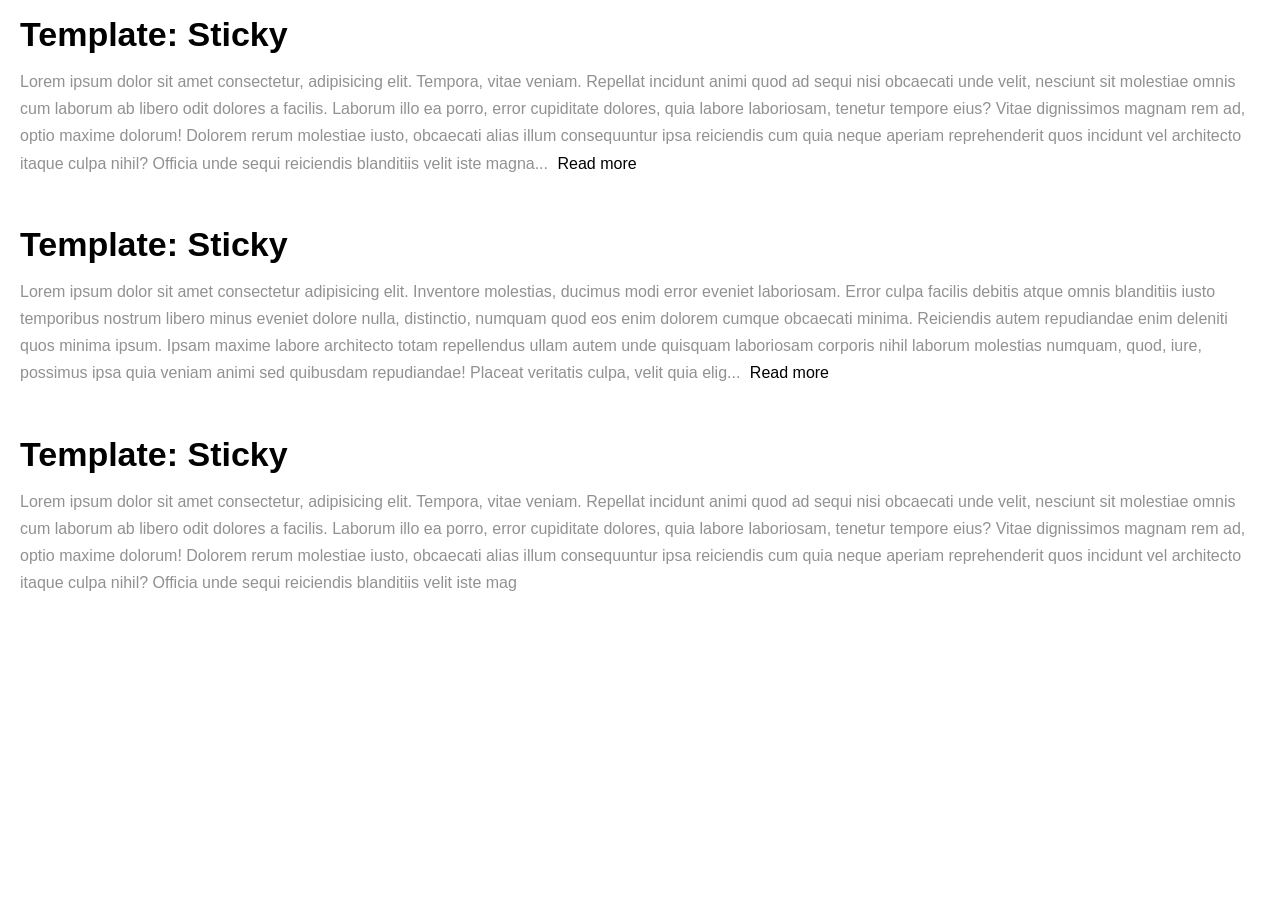
==== commit 1ecd6a15: "Add icons" ====
--- a/blog_page/blog.html
+++ b/blog_page/blog.html
@@ -29,6 +29,15 @@
   </div>
  </article>
  
+ <article class="apt_block" id="apt_block">
+  <header class="entry_header">
+   <h2 class="entry_title">Template: Sticky</h2>
+  </header>
+  <div class="entry_content">
+  <p>Lorem ipsum dolor sit amet consectetur, adipisicing elit. Tempora, vitae veniam. Repellat incidunt animi quod ad sequi nisi obcaecati unde velit, nesciunt sit molestiae omnis cum laborum ab libero odit dolores a facilis. Laborum illo ea porro, error cupiditate dolores, quia labore laboriosam, tenetur tempore eius? Vitae dignissimos magnam rem ad, optio maxime dolorum! Dolorem rerum molestiae iusto, obcaecati alias illum consequuntur ipsa reiciendis cum quia neque aperiam reprehenderit quos incidunt vel architecto itaque culpa nihil? Officia unde sequi reiciendis blanditiis velit iste mag</p>
+  </div>
+ </article>
+
 </div>
 
 <script src="./blog.js"></script>
--- a/index.css
+++ b/index.css
@@ -153,13 +153,12 @@
  pointer-events: none;
 }
 
-.sc_icons {
+.hd-image .sc_icons {
  position: absolute;
  bottom: 20px;
  right: 5px;
 }
 
-.sc_icons ul,
 ul.sc_icons {
  display: flex;
  margin: 0;
@@ -170,9 +169,14 @@
 .sc_icons li:not(:last-child) {
  margin-right: 5px;
 }
+.sc_icons a,
+.sc_icons li {
+ padding: 0!important;
+}
 
 .sc_icons a {
- display: flex;
+ display: flex!important;
+ padding: 0;
  justify-content: center;
  align-items: center;
  width: 30px;
@@ -189,6 +193,11 @@
  opacity: 0.8;
 }
 
+.sc_icons svg {
+ max-width: 70%;
+ height: 70%;
+}
+
 
 /* Navbar styles */
 
@@ -1206,7 +1215,6 @@
 }
 
 .cp_block .sc_icons {
- position: static;
  margin-bottom: 10px;
 }
 
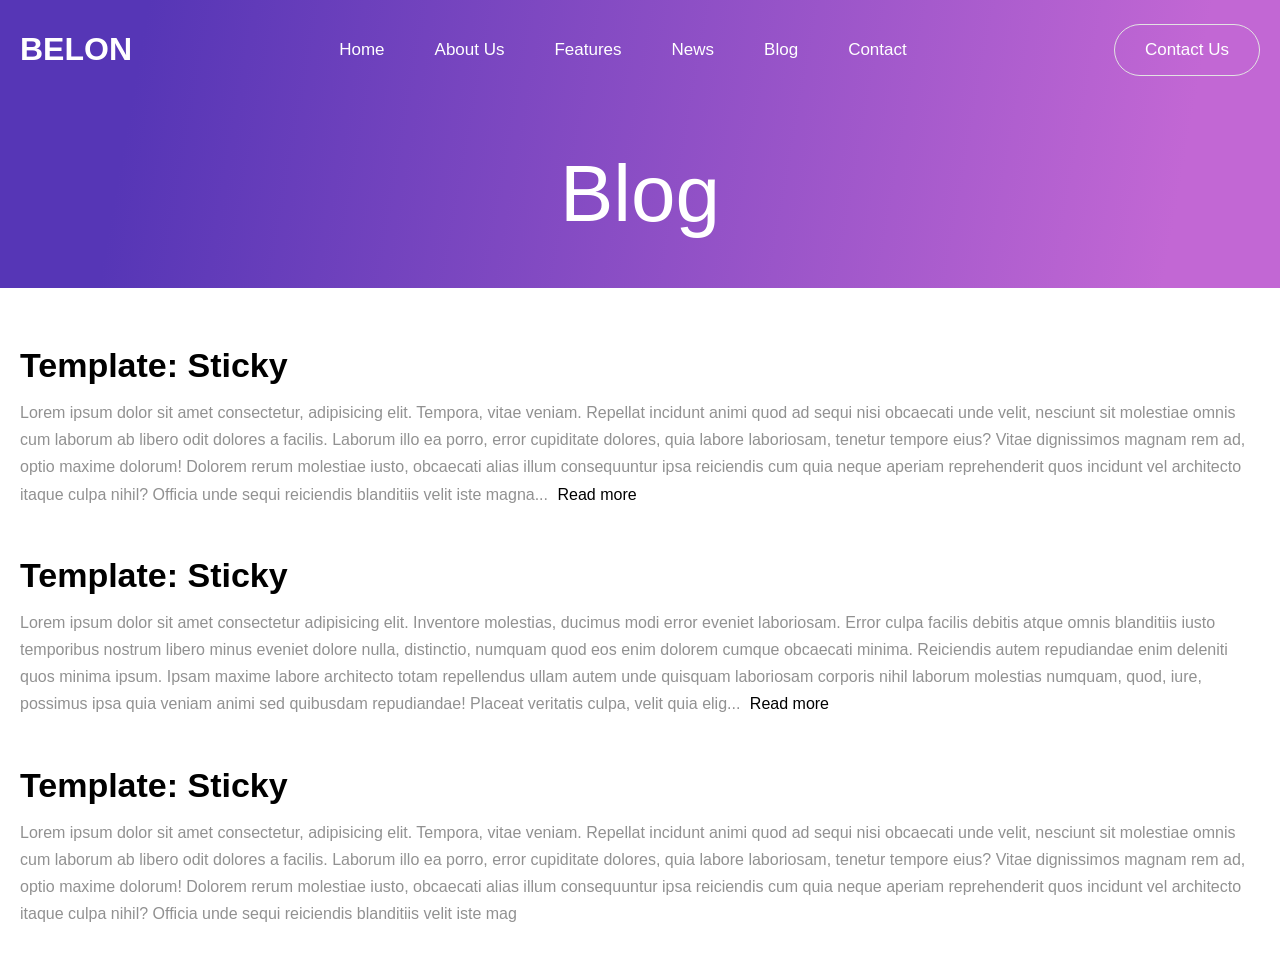
==== commit 23c40cba: "Add blog page" ====
--- a/blog_page/blog.html
+++ b/blog_page/blog.html
@@ -9,7 +9,32 @@
  <title>Blog page</title>
 </head>
 <body>
+
+ <div class="blog_header">
+  <div class="hd-navbar">
+   <div class="hd-navbar_content content_wrapper">
+   <div class="logo">Belon</div>
+   <nav class="main-nav">
+    <ul>
+     <li><a href="#">Home</a></li>
+     <li><a href="#">About Us</a></li>
+     <li><a href="#">Features</a></li>
+     <li><a href="#">News</a></li>
+     <li><a href="#">Blog</a></li>
+     <li><a href="#">Contact</a></li>
+    </ul>
+   </nav>
+   <button class="btn btn_contact" type="button">Contact Us</button>
+  </div>
+   <div class="bg"></div>
+  </div>
+  <div class="blog_title content_wrapper">
+   <h1>Blog</h1>
+  </div>
+ </div>
 <div class="content_wrapper">
+
+
 
  <article class="apt_block" id="apt_block">
   <header class="entry_header">
--- a/index.css
+++ b/index.css
@@ -1,8 +1,11 @@
 :root {
  --main-color: blue;
  --main-color-yell: #f8c008;
+ --main-color-yell_hv:  #dfae0c;
  --main-color-prpl: #c267d4;
  --main-color-dark-prpl: #ab5bbb;
+ --main-color-dark-prpl_tr: rgba(172, 86, 189, 0.3);
+ --main-color-dark-prpl_2:  #664e85;
  --main-color-light-prpl: #f8f2ff;
 
  --main-text-color: #000;
@@ -12,6 +15,7 @@
  --prim-text-color_3: #363636;
 
  --main-br-radius: 5px;
+ --main-small-br-radius: 3px;
  --max-br-radius: 100px;
  --sc-padding: 50px 0;
 
@@ -29,6 +33,9 @@
 
  --main-gradient_1: linear-gradient( 100deg,  #5636b6 11.2%, #c267d4 91.2% );
  --main-gradient_2: linear-gradient( 100deg,  #7c59e6 11.2%, #dc88ec 91.2% );
+
+ --main-gradient_3: linear-gradient( 65deg,  #5636b6 11.2%, #c267d4 91.2% );
+ --main-gradient_4: linear-gradient( 65deg,  #7c59e6 11.2%, #dc88ec 91.2% );
 }
 
 body,
@@ -47,8 +54,13 @@
  font-size: inherit;
 }
 
+h1 {
+ margin: 0.5em 0;
+}
+
 h1, h2, h3, h4, h5, h6, p {
- margin: 0.5em 0;
+ margin: 0.3em 0;
+ line-height: 1em;
 }
 
 h1 {
@@ -58,17 +70,14 @@
 h2 {
  font-size: 34px;
  line-height: 1.25em;
- margin: 0.3em 0;
 }
 
 h3 {
  font-size: 34px;
- margin: 0.3em 0;
 }
 
 h4 {
- font-size: 20px;
- margin: 5px 0;
+ font-size: 22px;
 }
 
 p {
@@ -151,6 +160,7 @@
  background: var(--main-gradient_2);
  z-index: 0;
  pointer-events: none;
+ border-radius: var(--main-small-br-radius);
 }
 
 .hd-image .sc_icons {
@@ -179,13 +189,13 @@
  padding: 0;
  justify-content: center;
  align-items: center;
- width: 30px;
- height: 30px;
+ width: 34px;
+ height: 34px;
  text-decoration: none;
  font-size: 15px;
  color: inherit;
  transition: var(--main-anim);
- border: 2px solid #fff;
+ border: 1.5px solid #fff;
  border-radius: var(--max-br-radius);
 }
 
@@ -196,6 +206,18 @@
 .sc_icons svg {
  max-width: 70%;
  height: 70%;
+}
+
+.opened_line::before {
+ content: '';
+ display: block;
+ position: absolute;
+ bottom: 0;
+ left: 0;
+ width: 100%;
+ height: 4px;
+ background: var(--main-gradient_1);
+ border-radius: var(--main-small-br-radius);
 }
 
 
@@ -255,7 +277,7 @@
 .hd-navbar .logo {
  text-transform: uppercase;
  font-size: 32px;
- font-weight: 600;
+ font-weight: 700;
 }
 
 .main-nav ul {
@@ -318,18 +340,37 @@
  overflow: hidden;
 }
 
-.main-header::before {
- content: '';
- position: absolute;
- right: -50px;
- bottom: -50px;
- width: calc(100vw + 50px);
- height: calc(100% + 50px);
- max-width: 1200px;
- background: url('./img/hd_asset_1.svg') 100% 100% no-repeat;
+.main-header .anim_bg {
  z-index: 0;
  pointer-events: none;
  user-select: none;
+ transition: 0s;
+}
+
+.main-header .anim_bg > div {
+ position: absolute;
+ top: 0;
+ bottom: 0;
+ left:0;
+ right: 0;
+ width: 100vw;
+ height: 100vh;
+}
+
+.main-header .anim_bg .block_1 {
+ background: url('./img/hd_bg/oval_1.svg') 82% 30% no-repeat;
+}
+
+.main-header .anim_bg .block_2 {
+ background: url('./img/hd_bg/oval_2.svg') 98% 20% no-repeat;
+}
+
+.main-header .anim_bg .block_3 {
+ background: url('./img/hd_bg/oval_3.svg') 20% 105% no-repeat;
+}
+
+.main-header .anim_bg .block_4 {
+ background: url('./img/hd_bg/oval_4.svg') 105% 108% no-repeat;
 }
 
 .hd-blocks {
@@ -342,19 +383,18 @@
 }
 
 .hd-info {
- max-width: 50%;
- flex: 0 0 50%;
- padding-right: 20px;
+ width: 45%;
+ flex: 0 0 45%;
 }
 
 .hd-info h1 {
- font-size: 78px;
+ font-size: 74px;
  line-height: 0.95em;
  margin: 0.5em 0 0;
 }
 
 .hd-info p {
- font-size: 19px;
+ font-size: 18px;
  line-height: 1.5em;
  margin: 1.5em 0;
  color: #fff;
@@ -365,7 +405,7 @@
 .btn_explore {
  position: relative;
  padding: 15px 40px 15px 30px;
- margin-top: 10px;
+ margin: 10px 0 20%;
  font-size: 17px;
  background-color: var(--main-color-yell);
  border-radius: var(--max-br-radius);
@@ -385,7 +425,7 @@
 
 .btn_explore:hover {
  padding: 15px 60px 15px 30px;
- background-color: #dfae0c;
+ background-color:  var(--main-color-yell_hv);
 }
 
 .btn_explore::before {
@@ -414,13 +454,13 @@
 
 .hd-info,
 .hd-image {
- flex: 0 0 50%;
- max-width: 50%;
- height: calc(100vh - 150px);
+ height: calc(100vh - 160px);
  min-height: 500px;
 }
 
 .hd-info {
+ flex: 0 0 47%;
+ width: 47%;
  display: flex;
  flex-direction: column;
  align-items: flex-start;
@@ -428,10 +468,14 @@
 }
 
 .hd-image {
+ flex: 0 0 53%;
+ max-width: 53%;
  position: relative;
  display: flex;
- align-items: center;
+ align-items: flex-end;
  justify-content: center;
+ background: url('./img/hd_bg.svg') 90% 90% no-repeat;
+ background-size: 95% auto;
 }
 
 .hd-image img {
@@ -463,6 +507,7 @@
  height: calc(100% - 140px - 20px);
  margin: 70px 0;
  cursor: pointer;
+ border-radius: var(--main-small-br-radius);
 }
 
 .vb_player .bg,
@@ -473,6 +518,7 @@
  width: 100%;
  height: 100%;
  z-index: 10;
+ border-radius: var(--main-small-br-radius);
 }
 
 .vb_player .bg {
@@ -608,17 +654,6 @@
  transform: translateY(4px) rotate(-225deg);
 }
 
-.def-clickable dt.opened::before {
- content: '';
- display: block;
- position: absolute;
- bottom: 0;
- left: 0;
- width: 100%;
- height: 4px;
- background: var(--main-gradient_1);
-}
-
 .def-clickable dt.opened + dd {
  padding: 5px 0;
  max-height: 120px;
@@ -706,6 +741,8 @@
  height: 300px;
  margin-bottom: 20px;
  background-color: #fff;
+ border-radius: var(--main-small-br-radius);
+ overflow: hidden;
 }
 
 .gb_block:not(:nth-child(3n)) {
@@ -810,31 +847,59 @@
  text-align: center;
  border: 1px solid rgb(243, 243, 243);
  transition: var(--main-anim);
+ border-radius: var(--main-small-br-radius);
 }
 
 .bb_block p {
  margin: 0;
 }
 
+.bb_block h4 {
+ position: relative;
+ margin: 5px 0;
+ padding-bottom: 5px;
+}
+
+.bb_block h4::before {
+ content: '';
+ display: block;
+ position: absolute;
+ bottom: 0;
+ left: 0;
+ width: 0%;
+ height: 4px;
+ background: var(--main-gradient_1);
+ border-radius: var(--main-small-br-radius);
+ transition: var(--main-anim);
+ opacity: 0.9;
+}
+
 .bb_block:not(:nth-child(3n)) {
  margin-right: 2%;
 }
 
-.bb_block i {
+.bb_block svg {
+ width: 38px;
+ height: auto;
  order: -2;
+ margin-bottom: 15px;
+ color: var(--main-color-dark-prpl);
 }
 
 .bb_block:hover {
  box-shadow: var( --shadow-main_3);
 }
 
+.bb_block:hover h4::before {
+ width: 100%;
+}
+
 /* Benefits block styles end */
 
 /* Reviews block styles */
 
 .reviews_block {
  padding: var(--sc-padding);
- border-top: var(--main-border);
 }
 
 .rb_info {
@@ -889,6 +954,7 @@
  border: 1px solid #eee;
  background-color: #fff;
  transition: var(--main-anim);
+ border-radius: var(--main-small-br-radius);
 }
 
 .rb_block:hover {
@@ -922,6 +988,7 @@
  border-radius: var(--max-br-radius);
  background-color: rgb(236, 230, 230);
  user-select: none;
+ border: var(--main-border);
 }
 
 .rb_block .photo img {
@@ -937,8 +1004,7 @@
  height: 45px;
  background-color: rgb(255, 255, 255);
  border-radius: var(--max-br-radius);
- border: var(--main-border);
- box-shadow: var(--shadow-main_3);
+ border: 1px solid var(--main-color-dark-prpl_2);
  transition: var(--main-anim);
 }
 
@@ -950,6 +1016,10 @@
 .rb_nv button:active {
  transform: scale(1.10) translateY(2px);
  transition: 0s;
+}
+
+.rb_nv button:focus {
+ outline: none;
 }
 
 .rb_nv .btn_back {
@@ -975,11 +1045,11 @@
  border-bottom: 10px solid transparent;
 }
 .rb_nv .btn_back i::after {
- border-right: 12px solid #664e85;
+ border-right: 10px solid var(--main-color-dark-prpl_2);
  margin-left: -5px;
 }
 .rb_nv .btn_fw i::after {
- border-left: 12px solid #664e85;
+ border-left: 10px solid var(--main-color-dark-prpl_2);
  margin-right: -5px;
 }
 
@@ -1043,6 +1113,7 @@
  width: 100%;
  height: 100%;
  user-select: none;
+ border-radius: var(--main-small-br-radius);
 }
 
 .lb_article .bg::after {
@@ -1168,8 +1239,8 @@
  width: 360px;
  margin-right: 25px;
  border: 1px solid #dddbdb;
- background-color: rgb(244, 244, 248);
- font-size: 20px;
+ background-color: rgb(255, 255, 255);
+ font-size: 17px;
  border-radius: 5px;
 }
 
@@ -1231,7 +1302,8 @@
 }
 
 .footer_nav .sc_icons a {
- border-color: #797979;
+ border-color: var(--prim-text-color);
+ color: var(--prim-text-color);
 }
 
 .sc_icons a:hover {
@@ -1243,4 +1315,269 @@
  color: var(--prim-text-color);
 }
 
-/* Footer styles end */+/* Footer styles end */
+
+/* Plans block */
+
+.plans_block {
+ padding: 80px 0;
+ background-color: var(--main-color-light-prpl);
+} 
+
+.pb_info {
+ text-align: center;
+}
+
+.pb_info h2 {
+ max-width: 650px;
+ margin: 0 auto;
+}
+.pb_info p {
+ max-width: 550px;
+ margin: 15px auto;
+ color: var(--prim-text-color_3);
+ line-height: 1.5em;
+}
+
+.pb_content {
+ display: flex;
+ justify-content: flex-start;
+ align-items: stretch;
+ flex-wrap: wrap;
+ padding: 20px 0;
+}
+
+.pb_block {
+ display: flex;
+ flex-direction: column;
+ justify-content: space-between;
+ align-items: center;
+ width: 32%;
+ flex: 0 0 32%;
+ padding: 45px 15px;
+ margin-right: 2%;
+ background-color: #fff;
+ border-radius: var(--main-small-br-radius);
+ box-shadow: var(--shadow-main_3);
+ overflow: hidden;
+}
+
+.pb_block:nth-child(3n) {
+ margin-right: 0;
+}
+
+.pb_block ul {
+ flex: 1;
+ display: flex;
+ flex-direction: column;
+ justify-content: flex-start;
+ align-items: center;
+ padding: 0;
+ margin: 26px 0 36px;
+ text-align: center;
+ list-style: none;
+}
+
+.pb_block li {
+ display: inline;
+ position: relative;
+ padding-left: 10px;
+ font-size: 15px;
+ text-transform: capitalize;
+ color: var(--prim-text-color);
+}
+
+.pb_block li:not(:last-child) {
+ margin-bottom: 7px;
+}
+
+.pb_block li::before {
+ content: '';
+ position: absolute;
+ left: 0;
+ bottom: calc(50% - 2px);
+ width: 4.5px;
+ height: 4.5px;
+ border-radius: var(--max-br-radius);
+ background-color: var(--prim-text-color);
+}
+
+.pb_block h4 {
+ margin: 10px 0 0;
+}
+
+.pb_block .price {
+ display: block;
+ height: 78px;
+ font-size: 78px;
+ line-height: 78px;
+ font-weight: bold;
+ padding: 0;
+ margin-bottom: 10px;
+}
+
+.pb_block .price .sup {
+ margin-left: 5px;
+ font-size: 16px;
+ font-weight: 600;
+ color:rgb(48, 48, 48);
+}
+
+.btn_buypl {
+ min-width: 150px;
+ padding: 12px 35px;
+ font-size: 15px;
+ font-weight: 600;
+ text-align: center;
+ color: var(--main-color-dark-prpl);
+ border: 1px solid var(--main-color-dark-prpl);
+ border-radius: var(--max-br-radius);
+ transition: var(--main-anim);
+}
+
+.btn_buypl:hover {
+ color: #fff;
+ background-color: var(--main-color-dark-prpl);
+ transform: scale(1.05);
+}
+
+/** styled block styles **/
+.pb_block__styled {
+ background: var(--main-gradient_3);
+}
+
+.pb_block__styled,
+.pb_block__styled .price .sup,
+.pb_block__styled .btn_buypl  {
+ color: #fff;
+}
+
+.pb_block__styled li {
+ color: rgba(255, 255, 255, 0.8);
+}
+
+.pb_block__styled li::before {
+ background-color: rgba(255, 255, 255, 0.8);
+}
+
+.pb_block__styled .btn_buypl {
+ background-color: var(--main-color-yell);
+ border: var(--main-color-yell);
+}
+
+.pb_block__styled .btn_buypl:hover {
+ background-color: var(--main-color-yell_hv);
+}
+
+/* Plans block end */
+
+
+/* features_block styles */
+
+.features_block {
+ padding: 80px 0;
+ background-color: var(--main-color-light-prpl);
+ border-top: var(--main-border);
+} 
+
+.fb_content {
+ display: flex;
+ justify-content: flex-start;
+ align-items: stretch;
+ flex-wrap: wrap;
+ padding: 20px 0;
+}
+
+.fb_block {
+ display: flex;
+ flex-direction: column;
+ justify-content: space-between;
+ align-items: flex-start;
+ width: 32%;
+ flex: 0 0 32%;
+ padding: 45px 35px;
+ margin-right: 2%;
+ background-color: #fff;
+ border-radius: var(--main-small-br-radius);
+ box-shadow: var(--shadow-main_3);
+ overflow: hidden;
+ transition: var(--main-anim);
+}
+
+.fb_block:nth-child(3n) {
+ margin-right: 0;
+}
+
+.fb_block .icon {
+ width: 50px;
+ height: 50px;
+ transition: var(--main-anim);
+}
+
+.fb_block .icon img {
+ height: 100%;
+ width: auto;
+}
+
+.fb_block .icon {
+ font-size: 42px;
+ color: var(--main-color-dark-prpl);
+ margin-bottom: 15px;
+ filter: saturate(0.5);
+}
+
+.fb_block:hover > .icon {
+ transform: rotate(15deg);
+ filter: saturate(1);
+}
+
+.fb_block:hover {
+ transform: scale(1.04);
+}
+
+/* features_block styles end */
+
+/* Transparent block styles */
+
+.transparent_block {
+ color: #fff;
+ background: url('./img/fallback.jpg');
+ background-attachment: fixed;
+ background-size: cover;
+}
+
+.transparent_block .content {
+ padding: 100px 0;
+ background-color: rgba(116, 7, 133, 0.7);
+}
+
+.tb_content {
+ display: flex;
+ flex-direction: column;
+ align-items: center;
+ justify-content: center;
+ text-align: center;
+}
+
+.tb_content h2 {
+ font-size: 42px;
+ font-weight: 700;
+ max-width: 650px;
+ margin: 0 0 20px 0;
+}
+.tb_content p {
+ max-width: 760px;
+ margin: 0 0 40px 0;
+ color: #fff;
+ line-height: 1.7em;
+}
+
+.btn_trns {
+ background-color: var(--main-color-yell);
+}
+
+.btn_trns:hover {
+ background-color: var(--main-color-yell_hv);
+}
+
+/* Transparent block styles end */
--- a/blog_page/blog.css
+++ b/blog_page/blog.css
@@ -15,4 +15,21 @@
 .btn_more {
  display: inline-block;
  margin-left: 5px;
+}
+
+.blog_header {
+ background: var(--main-gradient_1);
+ margin-bottom: 60px;
+}
+
+.blog_title {
+ text-align: center;
+ padding-top: 30px;
+ padding-bottom: 30px;
+}
+
+.blog_title h1 {
+ font-size: 80px;
+ font-weight: 300;
+ color: #fff;
 }
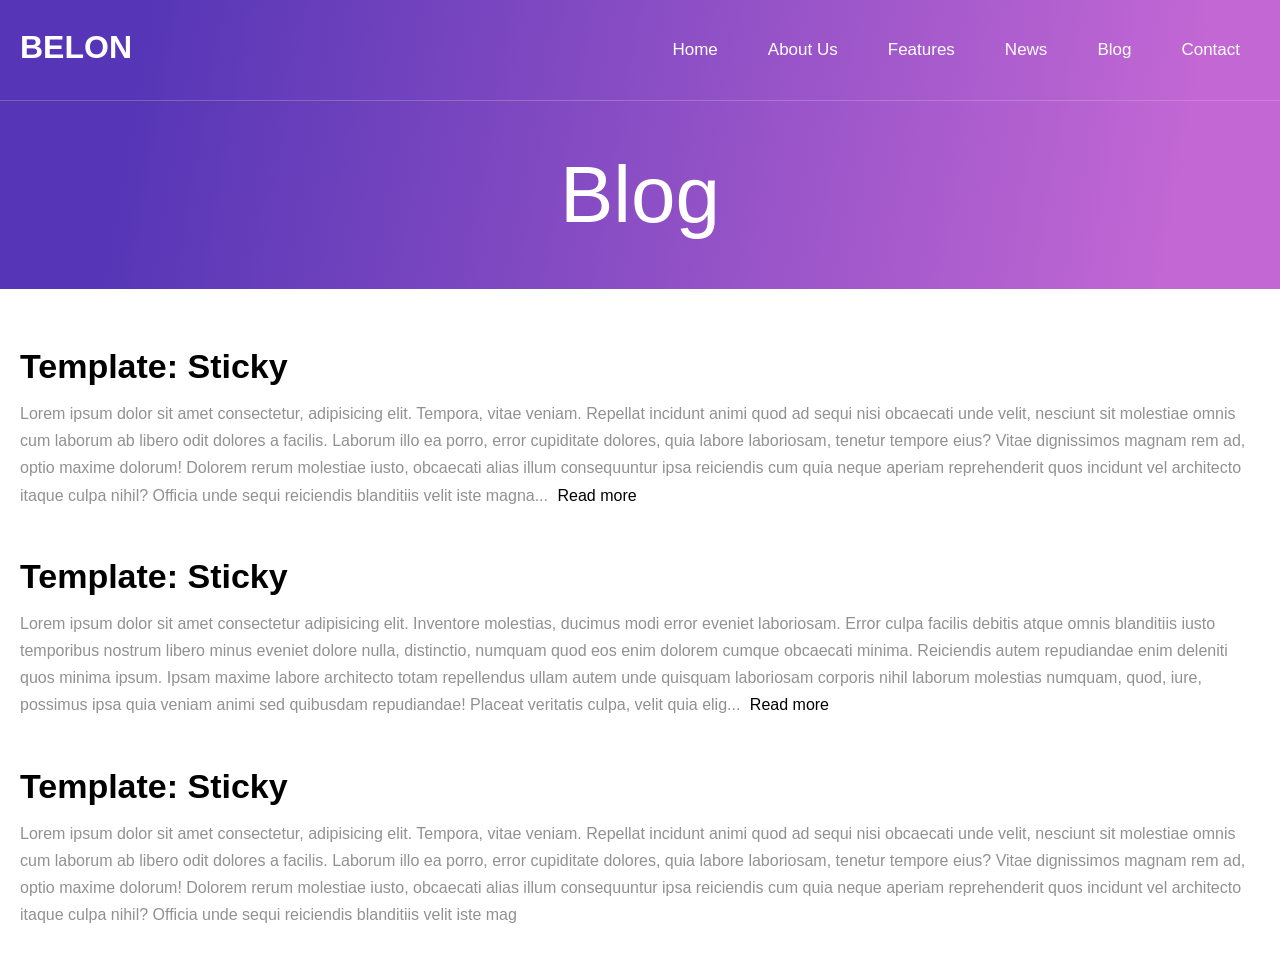
==== commit 5ac0175b: "Minor changes" ====
--- a/blog_page/blog.html
+++ b/blog_page/blog.html
@@ -13,7 +13,7 @@
  <div class="blog_header">
   <div class="hd-navbar">
    <div class="hd-navbar_content content_wrapper">
-   <div class="logo">Belon</div>
+   <div class="logo"><a href="/">Belon</a></div>
    <nav class="main-nav">
     <ul>
      <li><a href="#">Home</a></li>
@@ -24,11 +24,11 @@
      <li><a href="#">Contact</a></li>
     </ul>
    </nav>
-   <button class="btn btn_contact" type="button">Contact Us</button>
+   
   </div>
    <div class="bg"></div>
   </div>
-  <div class="blog_title content_wrapper">
+  <div class="blog_title">
    <h1>Blog</h1>
   </div>
  </div>
--- a/index.css
+++ b/index.css
@@ -274,8 +274,10 @@
  }
 }
 
-.hd-navbar .logo {
+.hd-navbar .logo a {
  text-transform: uppercase;
+ text-decoration: none;
+ color: #fff;
  font-size: 32px;
  font-weight: 700;
 }
--- a/blog_page/blog.css
+++ b/blog_page/blog.css
@@ -26,6 +26,7 @@
  text-align: center;
  padding-top: 30px;
  padding-bottom: 30px;
+ border-top: 1px solid #e3e3e33d;
 }
 
 .blog_title h1 {
